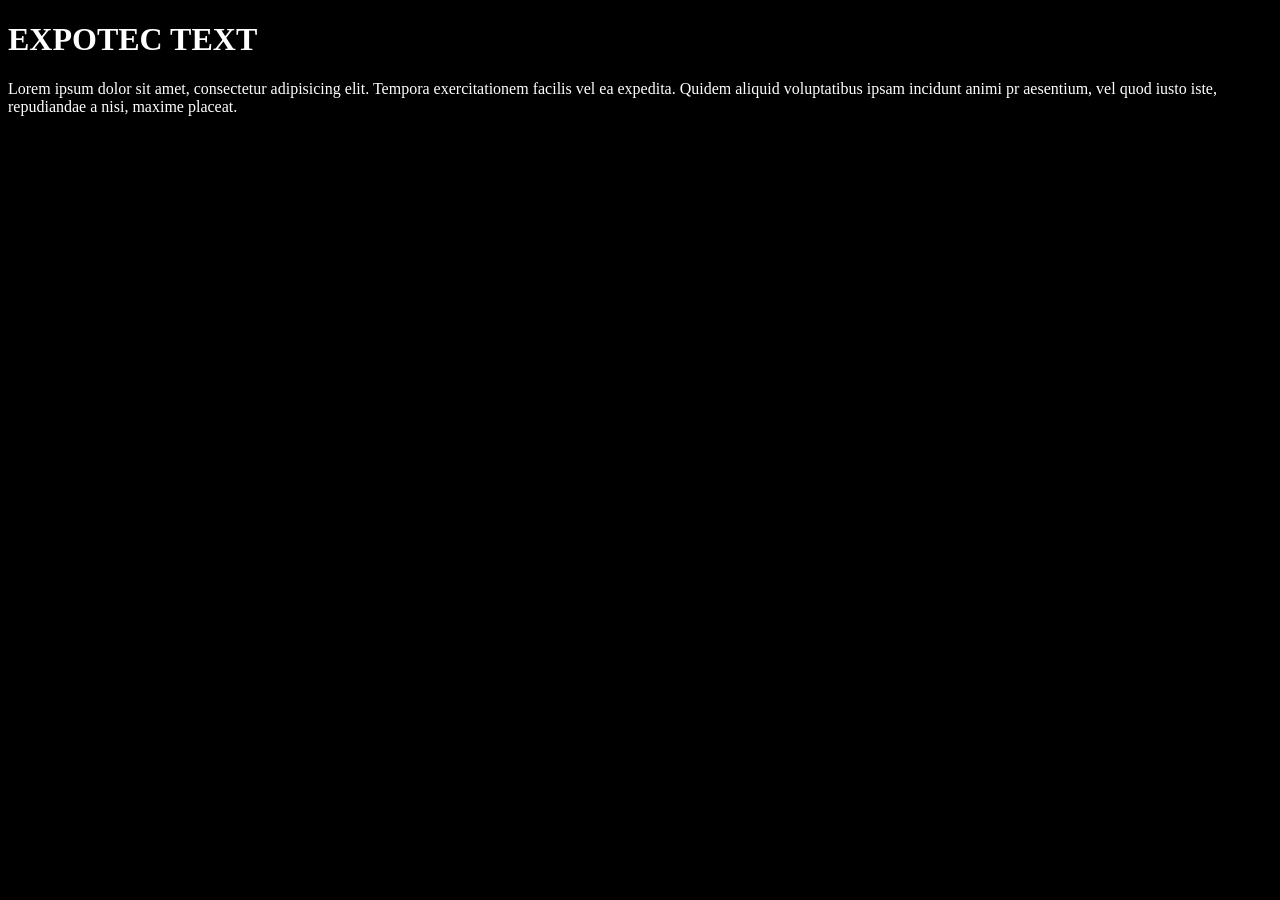
==== index.html @ f61121f2 "Arquivos EXPOTEC index.html é o site inicial do site, a interatividade é onde fica o JS, e o style.c" ====
<!DOCTYPE html>
<html lang="pt-br">
<head>
    <meta charset="UTF-8">
    <meta name="viewport" content="width=device-width, initial-scale=1.0">
    <title>Document</title>
    <link rel="stylesheet" href="style.css">
</head>
<body>
    <h1> EXPOTEC TEXT </h1>
    <p> Lorem ipsum dolor sit amet, consectetur adipisicing elit. Tempora exercitationem
         facilis vel ea expedita. Quidem aliquid voluptatibus ipsam incidunt animi pr
         aesentium, vel quod iusto iste, repudiandae a nisi, maxime placeat.</p>

    <script src="interatividade.Js"> </script>
</body>
</html>
---- style.css ----
body {
    background-color: black;
}

h1 {
    color: white;
}

p {
    color: white;
}
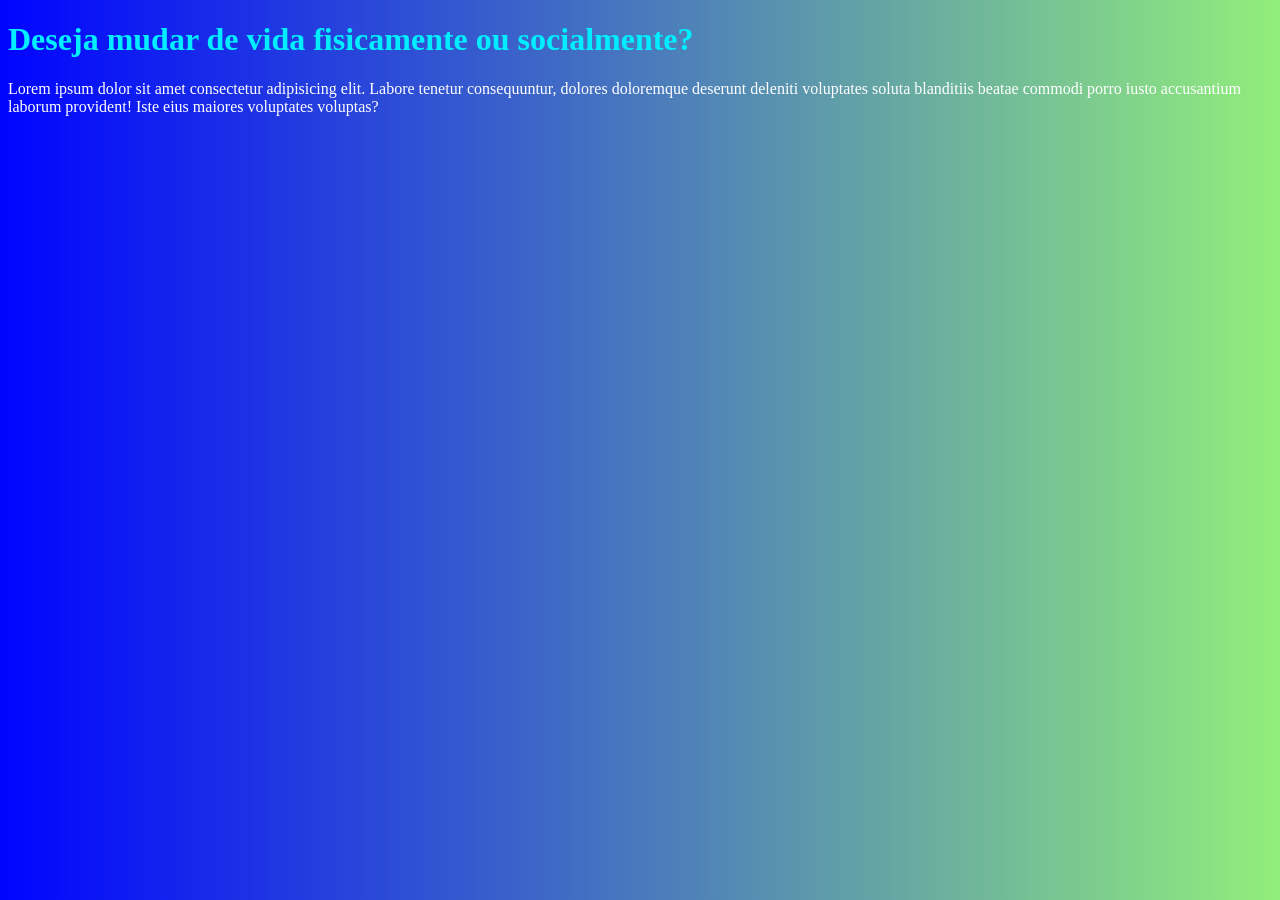
==== commit 785f97b0: "atualizacao1" ====
--- a/index.html
+++ b/index.html
@@ -3,14 +3,13 @@
 <head>
     <meta charset="UTF-8">
     <meta name="viewport" content="width=device-width, initial-scale=1.0">
-    <title>Document</title>
+    <title>Nexus Project</title>
     <link rel="stylesheet" href="style.css">
 </head>
 <body>
-    <h1> EXPOTEC TEXT </h1>
-    <p> Lorem ipsum dolor sit amet, consectetur adipisicing elit. Tempora exercitationem
-         facilis vel ea expedita. Quidem aliquid voluptatibus ipsam incidunt animi pr
-         aesentium, vel quod iusto iste, repudiandae a nisi, maxime placeat.</p>
+    <h1 id="Titulo"> Deseja mudar de vida fisicamente ou socialmente? </h1>
+    <p> Lorem ipsum dolor sit amet consectetur adipisicing elit. Labore tenetur consequuntur, dolores doloremque deserunt deleniti voluptates soluta blanditiis beatae commodi porro iusto accusantium laborum provident! Iste eius maiores voluptates voluptas?
+        </p>
 
     <script src="interatividade.Js"> </script>
 </body>
--- a/style.css
+++ b/style.css
@@ -1,9 +1,11 @@
 body {
-    background-color: black;
+    background: linear-gradient(to right, #0004ff, #92ee7b);
 }
 
-h1 {
-    color: white;
+#Titulo {
+    color: #00eeff;
+    border-color: #000000;
+    border-radius: 2px;
 }
 
 p {
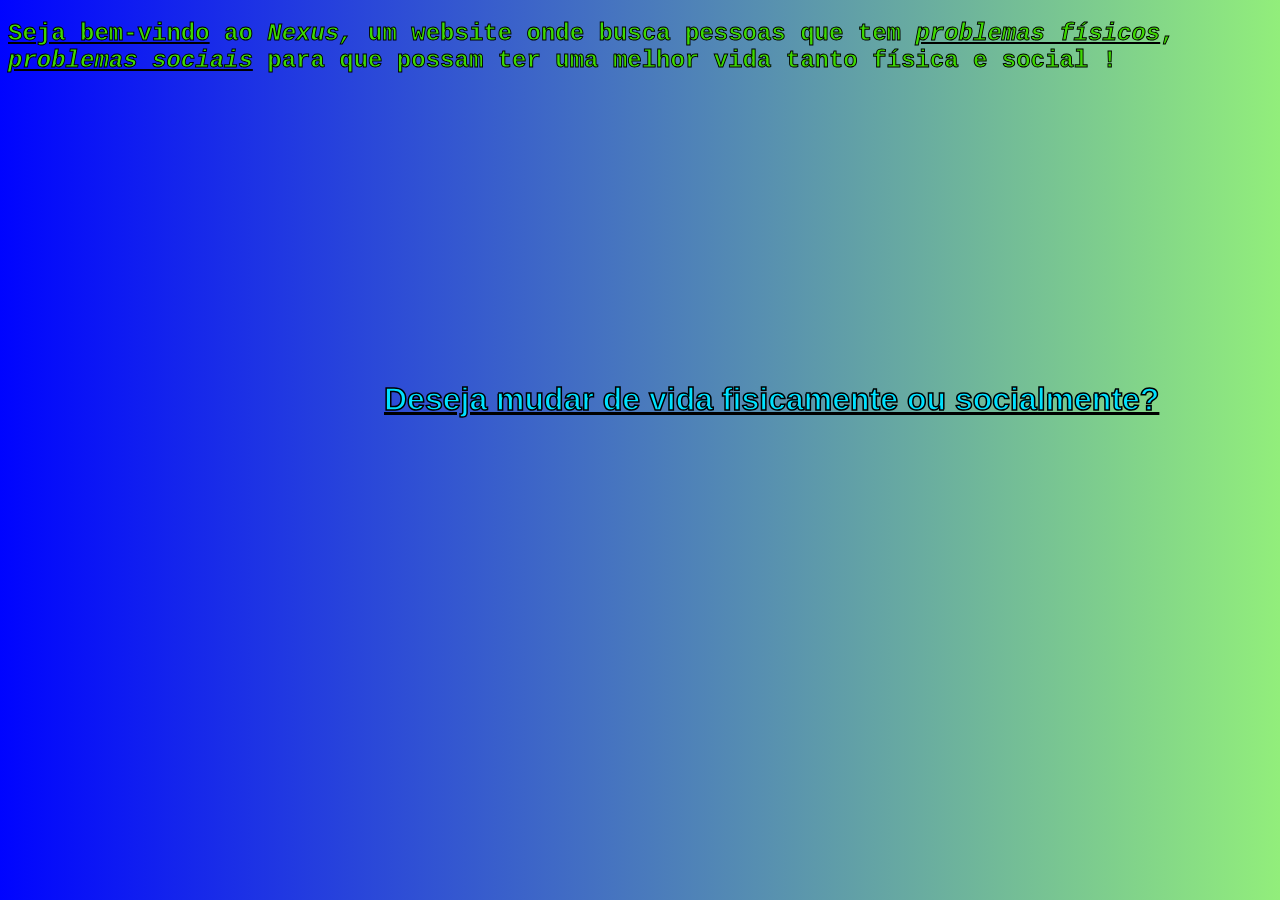
==== commit b8b2bcff: "UpdateCss" ====
--- a/index.html
+++ b/index.html
@@ -7,8 +7,11 @@
     <link rel="stylesheet" href="style.css">
 </head>
 <body>
-    <h1 id="Titulo"> Deseja mudar de vida fisicamente ou socialmente? </h1>
-    <p> Lorem ipsum dolor sit amet consectetur adipisicing elit. Labore tenetur consequuntur, dolores doloremque deserunt deleniti voluptates soluta blanditiis beatae commodi porro iusto accusantium laborum provident! Iste eius maiores voluptates voluptas?
+    <h1 id="Titulo"> <u>Deseja mudar de vida fisicamente ou socialmente?</u> </h1>
+    <h2 id="Sobre">
+        <u>Seja bem-vindo</u> ao <strong> <em> Nexus, </em> </strong> um website onde busca pessoas que tem <u><em>problemas físicos</em></u>, <u><em>problemas sociais</em></u> para que possam ter uma melhor vida tanto física e social !
+    </h2>
+    <p> 
         </p>
 
     <script src="interatividade.Js"> </script>
--- a/style.css
+++ b/style.css
@@ -3,9 +3,21 @@
 }
 
 #Titulo {
-    color: #00eeff;
-    border-color: #000000;
-    border-radius: 2px;
+    position: absolute;
+    height: 10%;
+    top: 40%;
+    left: 30%;
+    color: #00e1ff;
+    -webkit-text-stroke-color: #000000;
+    -webkit-text-stroke-width: 1.5px;
+    font-family:sans-serif;
+}
+
+#Sobre {
+    color: #3eda00;
+    -webkit-text-stroke-color: #000000;
+    -webkit-text-stroke-width: 0.9px;
+    font-family:'Courier New', Courier, monospace;
 }
 
 p {
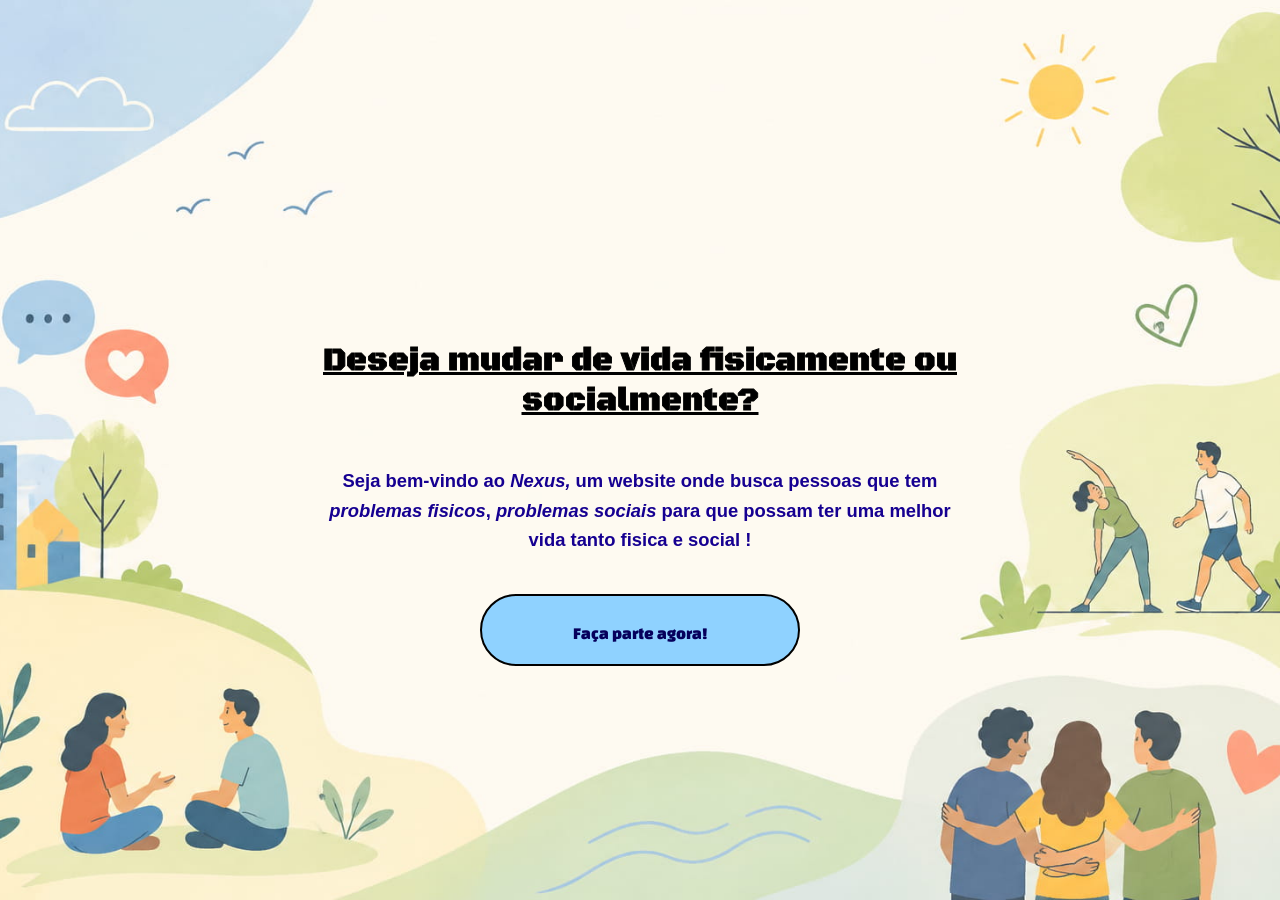
==== commit 570485bc: "Atualização pacote médio css js html" ====
--- a/index.html
+++ b/index.html
@@ -9,10 +9,11 @@
 <body>
     <h1 id="Titulo"> <u>Deseja mudar de vida fisicamente ou socialmente?</u> </h1>
     <h2 id="Sobre">
-        <u>Seja bem-vindo</u> ao <strong> <em> Nexus, </em> </strong> um website onde busca pessoas que tem <u><em>problemas físicos</em></u>, <u><em>problemas sociais</em></u> para que possam ter uma melhor vida tanto física e social !
+        Seja bem-vindo ao <strong> <em> Nexus, </em> </strong> um website onde busca pessoas que tem <em>problemas fisicos</em>, <em>problemas sociais</em> para que possam ter uma melhor vida tanto fisica e social !
     </h2>
-    <p> 
-        </p>
+    <button id="ChamadaButton">
+        Faça parte agora!
+    </button>
 
     <script src="interatividade.Js"> </script>
 </body>
--- a/style.css
+++ b/style.css
@@ -1,25 +1,79 @@
+@import url('https://fonts.googleapis.com/css2?family=Black+Ops+One&display=swap');
+@import url('https://fonts.googleapis.com/css2?family=Black+Ops+One&family=Changa+One:ital@0;1&display=swap');
+
 body {
-    background: linear-gradient(to right, #0004ff, #92ee7b);
+    background-image: url(FundoSite.jpeg);
+    background-size: cover;
+    background-position: center center;
+
+    background-repeat: no-repeat !important ;
+    background-attachment: fixed;
+    height: 100vh;
+    width: 100vw;
+    margin: 0;
+    padding: 0;
+    overflow: hidden;
+}
+
+
+#Titulo {
+    position: fixed;
+    top: 40%;
+    left: 50%;
+    transform: translate(-50%, -50%);
+    text-align: center;
 }
 
 #Titulo {
-    position: absolute;
-    height: 10%;
-    top: 40%;
-    left: 30%;
-    color: #00e1ff;
     -webkit-text-stroke-color: #000000;
-    -webkit-text-stroke-width: 1.5px;
-    font-family:sans-serif;
+    -webkit-text-stroke-width: 0.9px;
+    font-family: "Black Ops One", system-ui;
+    font-weight: 400;
+    font-style: normal;
 }
 
 #Sobre {
-    color: #3eda00;
-    -webkit-text-stroke-color: #000000;
-    -webkit-text-stroke-width: 0.9px;
-    font-family:'Courier New', Courier, monospace;
+    color: #160091;
+    font-family: Arial, Helvetica, sans-serif;
+    font-size: 1.15rem;
 }
 
-p {
-    color: white;
+#Sobre {
+    position: absolute;
+    left: 50%;
+    top: 55%;
+    transform: translate(-50%, -50%);
+    text-align: center;
+    line-height: 1.6;
+
+}
+
+#ChamadaButton {
+    position: absolute;
+    transform: translate(-50%, -50%);
+    left: 50%;
+    top: 70%;
+    text-align: center;
+}
+
+#ChamadaButton {
+    display: inline-block;
+    width: 25vw;
+    min-width: 180px;
+    height: 8vh;
+    min-height: 45px;
+    line-height: 8vh;
+}
+
+#ChamadaButton {
+    border-radius: 10vh;
+    border: #000000 2px solid;
+    background-color: #8fd2ff;
+    font-family: "Changa One", sans-serif;
+    font-weight: 400;
+    font-size: 1.3vw;
+    font-style: normal;
+    color: #06005c;
+    z-index: 10;
+    cursor: pointer;
 }
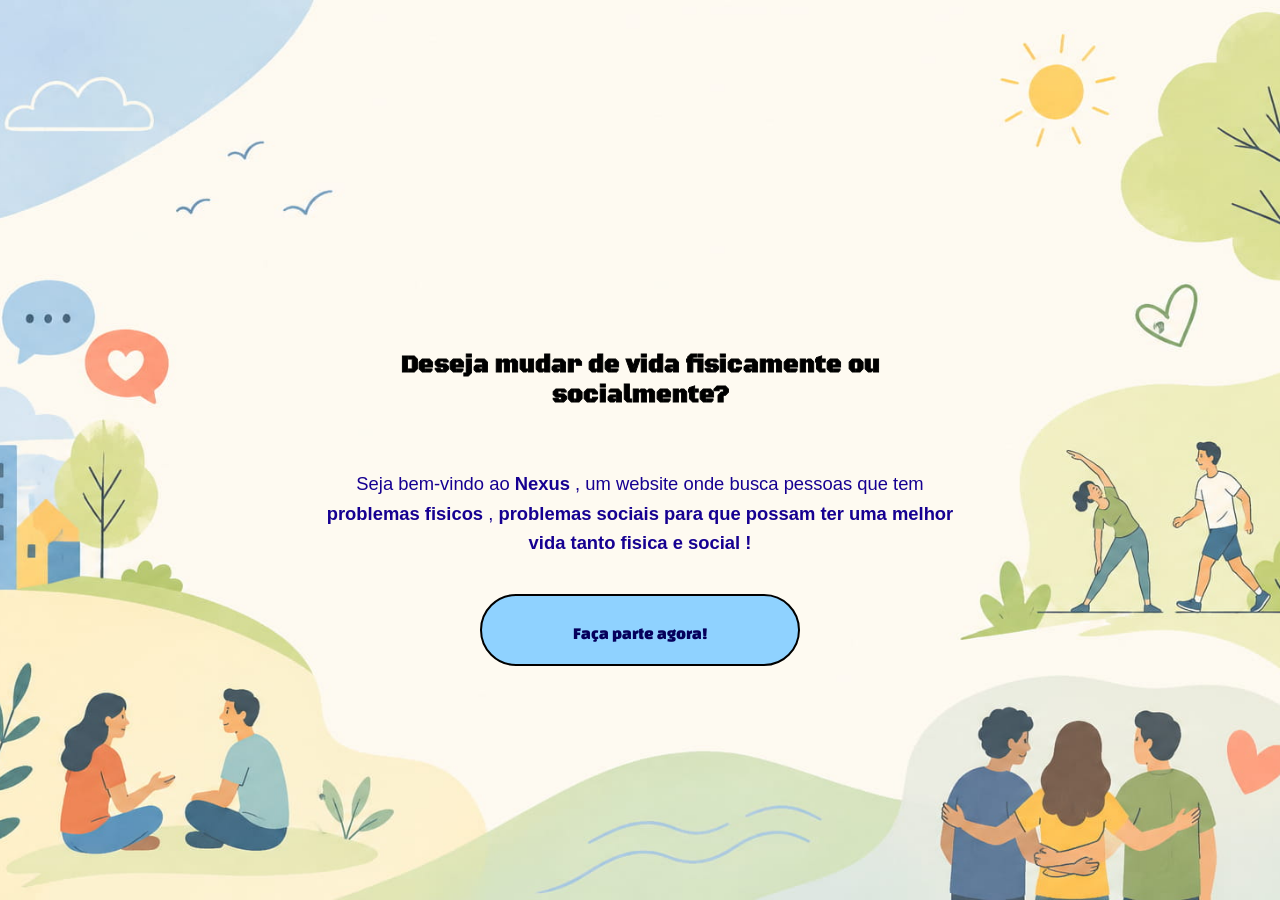
==== commit fff1f94e: "alterado" ====
--- a/index.html
+++ b/index.html
@@ -7,14 +7,20 @@
     <link rel="stylesheet" href="style.css">
 </head>
 <body>
-    <h1 id="Titulo"> <u>Deseja mudar de vida fisicamente ou socialmente?</u> </h1>
-    <h2 id="Sobre">
-        Seja bem-vindo ao <strong> <em> Nexus, </em> </strong> um website onde busca pessoas que tem <em>problemas fisicos</em>, <em>problemas sociais</em> para que possam ter uma melhor vida tanto fisica e social !
-    </h2>
-    <button id="ChamadaButton">
-        Faça parte agora!
-    </button>
+    <section>
+        <div> 
+            <h1 id="titulo"> Deseja mudar de vida fisicamente ou socialmente? </h1>
+            <p id="sobre">
+                    Seja bem-vindo ao <strong> Nexus </strong>, um website onde busca pessoas que tem <strong> problemas fisicos </strong>, <strong>problemas sociais<strong> para que possam ter uma melhor vida tanto fisica e social !
+            </p>
+        </div>
+        <div> 
+            <button id="chamadaButton">
+                Faça parte agora!
+        </button>
+        </div>
+    </section>
 
-    <script src="interatividade.Js"> </script>
+    <script src="interatividade.js"> </script>
 </body>
 </html>
--- a/style.css
+++ b/style.css
@@ -16,7 +16,7 @@
 }
 
 
-#Titulo {
+#titulo {
     position: fixed;
     top: 40%;
     left: 50%;
@@ -24,7 +24,7 @@
     text-align: center;
 }
 
-#Titulo {
+#titulo {
     -webkit-text-stroke-color: #000000;
     -webkit-text-stroke-width: 0.9px;
     font-family: "Black Ops One", system-ui;
@@ -32,13 +32,13 @@
     font-style: normal;
 }
 
-#Sobre {
+#sobre {
     color: #160091;
     font-family: Arial, Helvetica, sans-serif;
     font-size: 1.15rem;
 }
 
-#Sobre {
+#sobre {
     position: absolute;
     left: 50%;
     top: 55%;
@@ -48,7 +48,7 @@
 
 }
 
-#ChamadaButton {
+#chamadaButton {
     position: absolute;
     transform: translate(-50%, -50%);
     left: 50%;
@@ -56,7 +56,7 @@
     text-align: center;
 }
 
-#ChamadaButton {
+#chamadaButton {
     display: inline-block;
     width: 25vw;
     min-width: 180px;
@@ -65,7 +65,7 @@
     line-height: 8vh;
 }
 
-#ChamadaButton {
+#chamadaButton {
     border-radius: 10vh;
     border: #000000 2px solid;
     background-color: #8fd2ff;
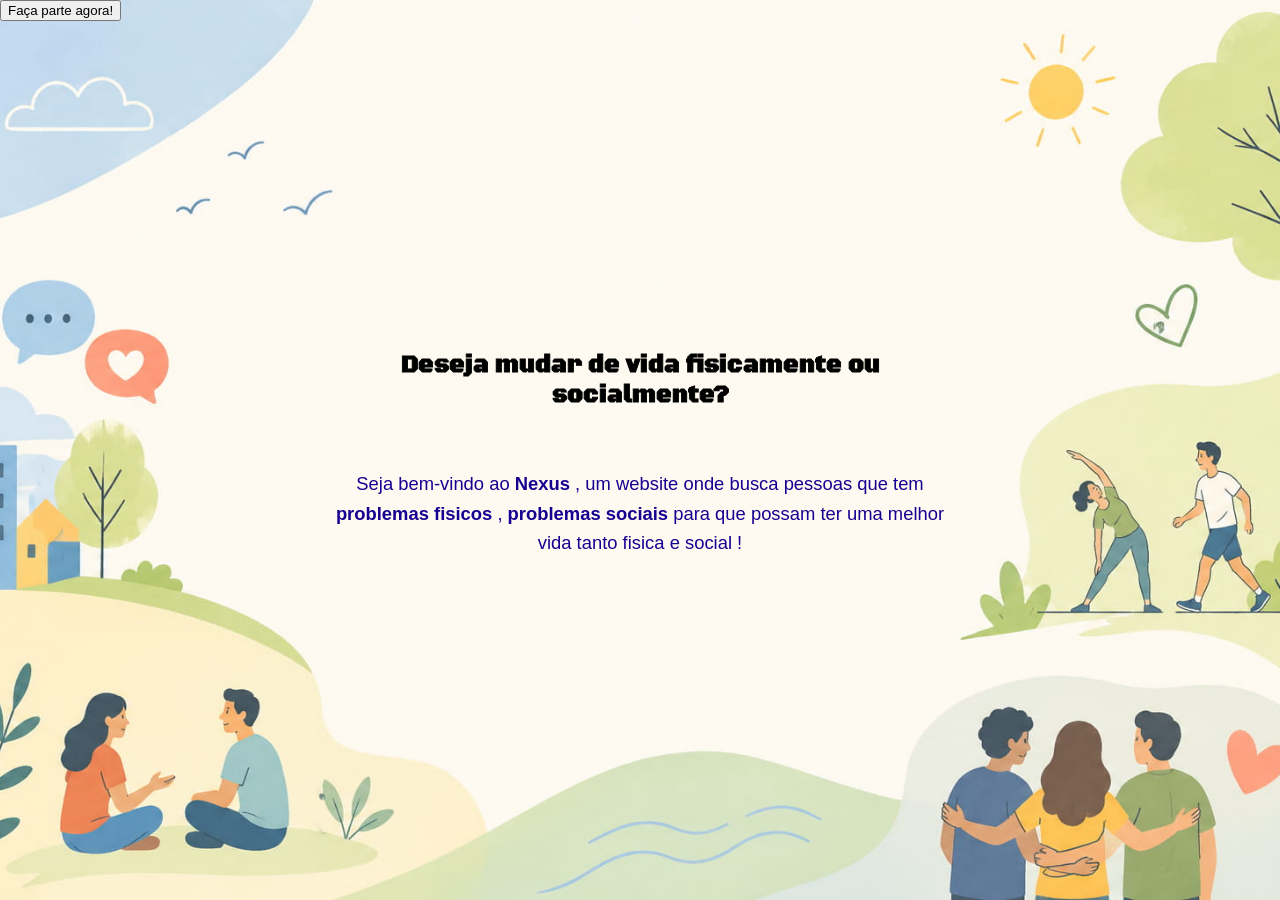
==== commit 256ce1cd: "." ====
--- a/index.html
+++ b/index.html
@@ -11,13 +11,13 @@
         <div> 
             <h1 id="titulo"> Deseja mudar de vida fisicamente ou socialmente? </h1>
             <p id="sobre">
-                    Seja bem-vindo ao <strong> Nexus </strong>, um website onde busca pessoas que tem <strong> problemas fisicos </strong>, <strong>problemas sociais<strong> para que possam ter uma melhor vida tanto fisica e social !
+                    Seja bem-vindo ao <strong> Nexus </strong>, um website onde busca pessoas que tem <strong> problemas fisicos </strong>, <strong>problemas sociais</strong> para que possam ter uma melhor vida tanto fisica e social !
             </p>
         </div>
         <div> 
-            <button id="chamadaButton">
+            <button class="chamada-button">
                 Faça parte agora!
-        </button>
+            </button>
         </div>
     </section>
 
--- a/style.css
+++ b/style.css
@@ -48,7 +48,7 @@
 
 }
 
-#chamadaButton {
+#chamada-button {
     position: absolute;
     transform: translate(-50%, -50%);
     left: 50%;
@@ -56,7 +56,7 @@
     text-align: center;
 }
 
-#chamadaButton {
+#chamada-button {
     display: inline-block;
     width: 25vw;
     min-width: 180px;
@@ -65,7 +65,7 @@
     line-height: 8vh;
 }
 
-#chamadaButton {
+#chamada-button {
     border-radius: 10vh;
     border: #000000 2px solid;
     background-color: #8fd2ff;
